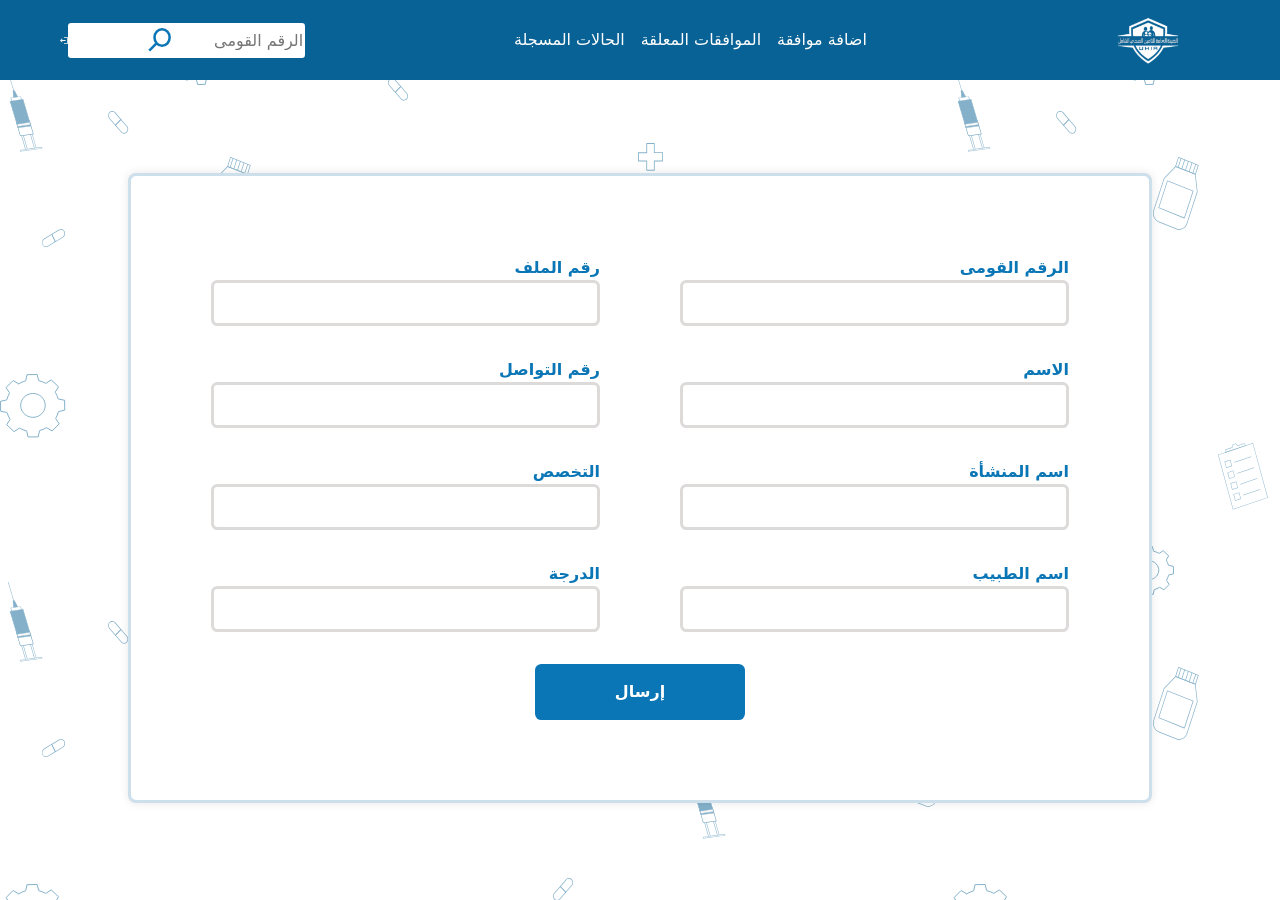
==== htmls/form.html @ ccbd7306 "first commit" ====
<!DOCTYPE html>
<html lang="en">
<head>
    <meta charset="UTF-8">
    <meta name="viewport" content="width=device-width, initial-scale=1.0">
    <link href="https://cdn.jsdelivr.net/npm/bootstrap@5.3.3/dist/css/bootstrap.min.css" rel="stylesheet" integrity="sha384-QWTKZyjpPEjISv5WaRU9OFeRpok6YctnYmDr5pNlyT2bRjXh0JMhjY6hW+ALEwIH" crossorigin="anonymous">
    <link rel="stylesheet" href="../styles/formstyle.css">
    <title>الموافقات المسبقة </title>
    <link rel="shortcut icon" href="../images/UHIA.jpg" type="image/png">
</head>
<body>
    <div class="nav navbar navbar-expand-lg fixed-top ">
        <img src="../images/UHIA.svg" class="uhialogo" alt="UHIA logo">
        <div class="search navbarNav">
            <ul class="navbar-nav   mb-4 mb-lg-0">
                <li class="nav-item">
                    <a class="nav-link" href="form.html" >اضافة موافقة</a>

                </li>
                <li class="nav-item">
                    <a class="nav-link" >الموافقات المعلقة </a>
                </li>
                <li class="nav-item ">
                    <a class="nav-link" href="../htmls/RegisteredCases.html" >الحالات المسجلة </a>
                </li>
              </ul>
        
        </div>
       
            <div class="leftNav d-flex flex-row justify-content-between">
                <input type="number" placeholder="الرقم القومى" class="searchBar" maxlength="14">
                <img src="../images/SEARCH-BLUE.svg" alt="search icon " class="searchIcon ps-3" width="40rem">
                <img src="../images/logout.svg" alt="logout icon" width="25rem" onclick="window.location.href='../index.html';">
            </div>
    
    </div>
    <div class="formContainer">
        <form action="" >
            <div>
                <label for="idnum"> الرقم القومى </label>
                <input type="number" id="idnum" required>

                <label for="name"> الاسم</label>
                <input type="text"  id="name" required>
            </div>
            <div>
                <label for="name"> رقم الملف</label>
                <input type="number"  id="name">
                <label for="name"> رقم التواصل</label>
                <input type="number"  id="name" required>
            </div>
            <div>
                <label for="name"> اسم المنشأة</label>
                <input type="text"  id="name" required>
                <label for="name"> اسم الطبيب</label>
                <input type="text"  id="name" required>
            </div>
            <div>
                <label for="name"> التخصص</label>
                <input type="text"  id="name" required>
                <label for="name"> الدرجة</label>
                <input type="text"  id="name" required>
            </div>
        
         <button type="submit" class="submitButton">إرسال </button>
        </form>
    </div>
   
</body>
</html>
---- styles/formstyle.css ----
*{
    margin: 0%;
    direction: rtl;
    
}
:root{
    --primary-color: #0A76B6;
    --hover-color:#096295;
    --text-color:#ffffff;
}
body{
    background-image: url(../images/Background.svg);
  background-repeat:repeat;
  
}
.nav{
    overflow: hidden;
background-color: var(--hover-color);
width: 100%;
position: fixed;
top: 0;
display: flex;
justify-content: space-around;
align-items: center;
}
.search{
    display: flex;
    justify-content: space-around;
   align-items: center;

}
.uhialogo{
    width: 4rem;
  
}
.leftNav{
      position: relative;
      display: inline-block;
      width: 16%;
}
.searchBar{
    padding-left: 35px; /* Adjust for icon */
    height: 35px;
   /*  position: relative; */
 /*    display: block; */
    border-radius: 0.2rem;
    border: none;
}
.searchIcon{
    position: absolute;
    left: 2rem;
    top: 50%;
    transform: translateY(-50%);
    /* width: 16px;
    height: 16px;
    background-color: var(--text-color);
    padding: 0.4rem;
    border-radius: 0.2rem 0rem 0rem 0.2rem;
    border: none; */
}
button{
    border: none;
    background-color:var(--text-color);
    padding: 0.7rem;
    color: var(--primary-color);
    font-weight: bold;
    border-radius: 0.4rem;
    font-size: 0.7rem;
}
button:hover{
    background-color:transparent;
    border: 0.1rem solid var(--text-color);
    color: var(--text-color);
    cursor: pointer;
}
.search img:hover{
background-color:var(--primary-color); 
}


input::-webkit-outer-spin-button,
input::-webkit-inner-spin-button {
  -webkit-appearance: none;

}
.formContainer{
    height: 80vh;
    display: flex;
    justify-content: center;
    align-items: center;
 
}
form{
    display: grid;
    grid-template-columns: repeat(2, 1fr);
    column-gap: 5rem;
    row-gap: 0rem;
    width: 80%;
    background: var(--text-color);
    padding: 5rem;
    box-shadow: 0px 0px 10px rgba(0, 0, 0, 0.1);
    margin-top: 16rem;
    border: rgba(9, 98, 149 ,0.2) 0.2rem solid;
    border-radius: 0.5rem;
}
label {
    align-self: center;
    font-weight: bold;
    color: var(--primary-color); 
}
a{
    color: var(--text-color) !important;
}
a:hover {
    color: var(--primary-color) !important;
    cursor: pointer;
}
form input {
    width: 100%;
    padding: 8px;
    border: 0.2rem solid rgb(221, 218, 218);
    border-radius: 0.4rem;
    margin-bottom: 2rem;
}
.submitButton{
    grid-column: 1 / -1; 
    justify-self: center;
    border: none;
    background-color:var(--primary-color); 
    padding: 1rem 5rem;
    color: var(--text-color);
    font-weight: bold;
    border-radius: 0.4rem;

    font-size: 1rem;
}
.submitButton:hover{
    background-color:transparent;
    border: 0.2rem solid var(--primary-color); 
    color: var(--primary-color); 
    cursor: pointer;
}
@media (min-width:320px) and (max-width: 425px) {
   .uhialogo{
    display: none;
   }
   form{
        grid-template-columns: 1fr;  
        row-gap: 1rem;  
       
   }
.nav{
    padding-top: 1rem;
    padding-bottom: 1rem;
}
}
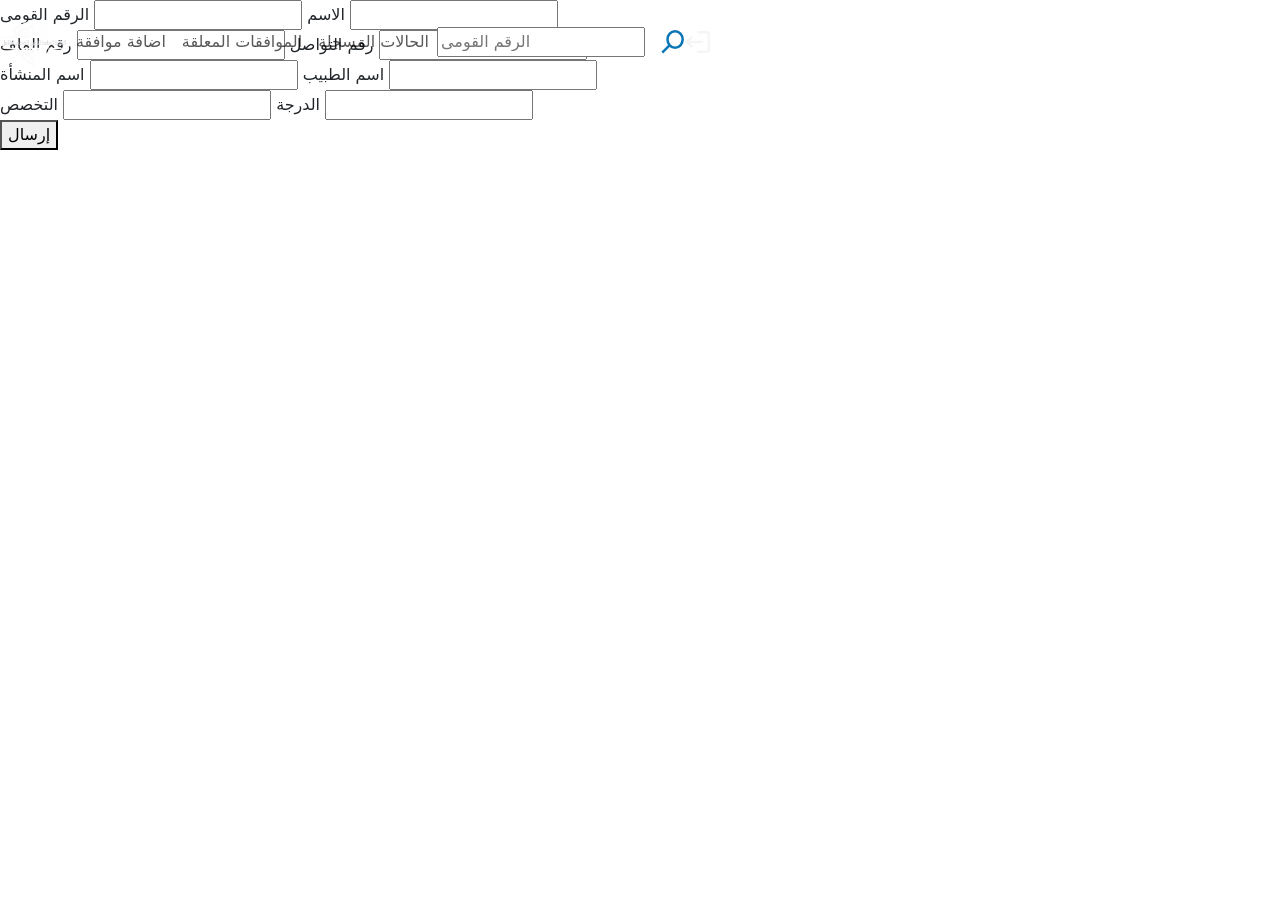
==== commit 60dcfccd: "updating linking btween html pages" ====
--- a/htmls/form.html
+++ b/htmls/form.html
@@ -4,7 +4,7 @@
     <meta charset="UTF-8">
     <meta name="viewport" content="width=device-width, initial-scale=1.0">
     <link href="https://cdn.jsdelivr.net/npm/bootstrap@5.3.3/dist/css/bootstrap.min.css" rel="stylesheet" integrity="sha384-QWTKZyjpPEjISv5WaRU9OFeRpok6YctnYmDr5pNlyT2bRjXh0JMhjY6hW+ALEwIH" crossorigin="anonymous">
-    <link rel="stylesheet" href="../styles/formstyle.css">
+    <link rel="stylesheet" href="UHIA/styles/formstyle.css">
     <title>الموافقات المسبقة </title>
     <link rel="shortcut icon" href="../images/UHIA.jpg" type="image/png">
 </head>
@@ -21,7 +21,7 @@
                     <a class="nav-link" >الموافقات المعلقة </a>
                 </li>
                 <li class="nav-item ">
-                    <a class="nav-link" href="../htmls/RegisteredCases.html" >الحالات المسجلة </a>
+                    <a class="nav-link" href="/UHIA/htmls/RegisteredCases.html" >الحالات المسجلة </a>
                 </li>
               </ul>
         
